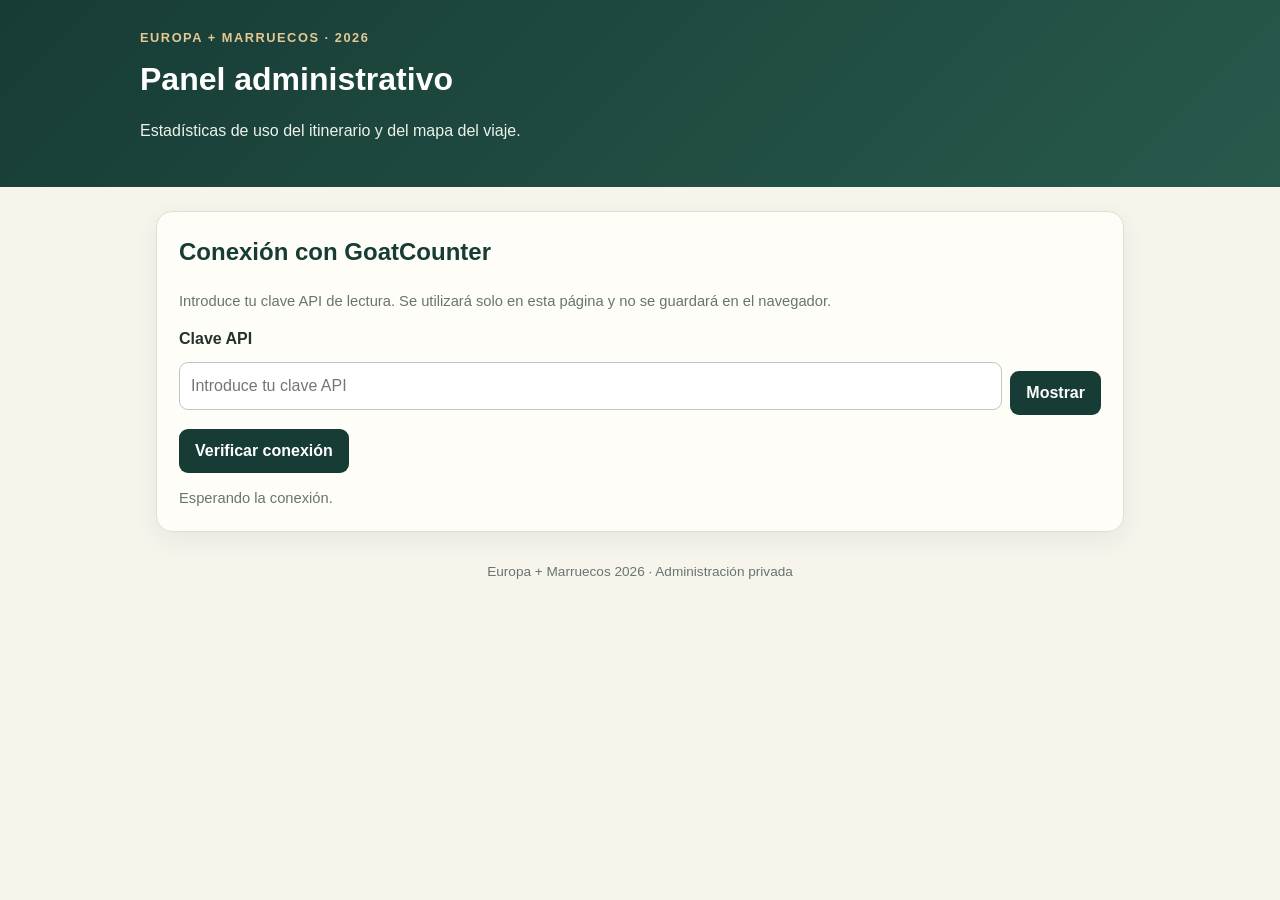
==== admin/index.html @ 9f94085e "Change API endpoint for page hits statistics" ====
<!DOCTYPE html>
<html lang="es">
<head>
  <meta charset="UTF-8">
  <meta name="viewport" content="width=device-width, initial-scale=1">
  <meta name="theme-color" content="#173c35">
  <title>Administración | Europa + Marruecos 2026</title>

  <style>
    :root {
      --green: #173c35;
      --green-light: #28594d;
      --cream: #f7f4ec;
      --paper: #fffdf8;
      --gold: #bd9656;
      --text: #25332e;
      --muted: #68756f;
      --border: #dedfd5;
    }

    * { box-sizing: border-box; }

    body {
      margin: 0;
      color: var(--text);
      background: var(--cream);
      font-family: Arial, Helvetica, sans-serif;
      line-height: 1.5;
    }

    header {
      padding: 28px 20px;
      color: white;
      background: linear-gradient(135deg, var(--green), var(--green-light));
    }

    header, main { width: 100%; }

    .header-inner, main {
      max-width: 1000px;
      margin: auto;
    }

    .eyebrow {
      color: #e3c995;
      font-size: .8rem;
      font-weight: bold;
      letter-spacing: .12em;
      text-transform: uppercase;
    }

    h1 { margin: 8px 0; }
    header p { color: #edf2ed; }

    main { padding: 24px 16px 44px; }

    .panel {
      margin-bottom: 20px;
      padding: 22px;
      background: var(--paper);
      border: 1px solid var(--border);
      border-radius: 16px;
      box-shadow: 0 8px 24px rgba(23,60,53,.07);
    }

    h2 { margin-top: 0; color: var(--green); }

    label {
      display: block;
      margin: 14px 0 6px;
      font-weight: bold;
    }

    input {
      width: 100%;
      min-height: 46px;
      padding: 11px;
      border: 1px solid #bdc9c0;
      border-radius: 9px;
      font: inherit;
    }

    button {
      min-height: 44px;
      margin-top: 14px;
      padding: 10px 16px;
      color: white;
      background: var(--green);
      border: 0;
      border-radius: 9px;
      font: inherit;
      font-weight: bold;
      cursor: pointer;
    }

    button:disabled { opacity: .6; cursor: wait; }

    .note, .status {
      color: var(--muted);
      font-size: .92rem;
    }

    .status { margin-top: 14px; overflow-wrap: anywhere; }

    .metrics {
      display: grid;
      grid-template-columns: repeat(auto-fit, minmax(180px, 1fr));
      gap: 14px;
      margin-top: 18px;
    }

    .metric {
      padding: 18px;
      background: #f2f5ef;
      border-radius: 12px;
    }

    .metric span { display: block; color: var(--muted); }
    .metric strong { display: block; margin-top: 8px; font-size: 1.8rem; }

    pre {
      padding: 14px;
      overflow: auto;
      background: #f2f5ef;
      border-radius: 10px;
      white-space: pre-wrap;
      overflow-wrap: anywhere;
    }

    .hidden { display: none; }

    footer {
      padding: 10px;
      color: var(--muted);
      text-align: center;
      font-size: .85rem;
    }

    .password-container {
  display: flex;
  gap: 8px;
  align-items: center;
}

.password-container input {
  flex: 1;
  min-width: 0;
}
    
  </style>
</head>

<body>
  <header>
    <div class="header-inner">
      <div class="eyebrow">Europa + Marruecos · 2026</div>
      <h1>Panel administrativo</h1>
      <p>Estadísticas de uso del itinerario y del mapa del viaje.</p>
    </div>
  </header>

  <main>
    <section class="panel">
      <h2>Conexión con GoatCounter</h2>
      <p class="note">
        Introduce tu clave API de lectura. Se utilizará solo en esta
        página y no se guardará en el navegador.
      </p>

      <form id="connectionForm">
  <label for="apiKey">Clave API</label>

  <div class="password-container">
    <input
      id="apiKey"
      type="password"
      autocomplete="off"
      required
      placeholder="Introduce tu clave API"
    >

    <button
      id="toggleApiKey"
      type="button"
    >
      Mostrar
    </button>
  </div>

  <button id="connectButton" type="submit">
    Verificar conexión
  </button>
</form>

      <div id="connectionStatus" class="status" role="status"
           aria-live="polite">Esperando la conexión.</div>
    </section>

    <section id="dashboard" class="panel hidden">
      <h2>Resumen de visitas</h2>
      <p class="note">
        Datos proporcionados por GoatCounter. Las cifras dependen
        del periodo consultado por la API.
      </p>

      <div class="metrics">
        <div class="metric">
          <span>Visitas registradas</span>
          <strong id="totalVisits">—</strong>
        </div>
        <div class="metric">
          <span>Páginas registradas</span>
          <strong id="pageCount">—</strong>
        </div>
      </div>

      <h2 style="margin-top:24px">Respuesta de la API</h2>
      <pre id="apiOutput">Los datos aparecerán tras verificar la conexión.</pre>
    </section>

    <footer>
      Europa + Marruecos 2026 · Administración privada
    </footer>
  </main>


<script>
(() => {
  const API = "https://ljcuenca.goatcounter.com/api/v0";

  const form = document.getElementById("connectionForm");
  const keyInput = document.getElementById("apiKey");
  const button = document.getElementById("connectButton");
  const toggleButton = document.getElementById("toggleApiKey");
  const status = document.getElementById("connectionStatus");
  const dashboard = document.getElementById("dashboard");
  const output = document.getElementById("apiOutput");

  // Mostrar u ocultar la clave API.
  toggleButton.addEventListener("click", () => {
    const mostrar = keyInput.type === "password";

    keyInput.type = mostrar ? "text" : "password";
    toggleButton.textContent = mostrar ? "Ocultar" : "Mostrar";
  });

  // Consultar la API de GoatCounter.
  async function apiGet(path, key) {
    const response = await fetch(API + path, {
      method: "GET",
      headers: {
        "Authorization": "Bearer " + key,
        "Accept": "application/json"
      },
      cache: "no-store"
    });

    const responseText = await response.text();

    if (!response.ok) {
      const error = new Error(
        "HTTP " + response.status + ": " +
        responseText.slice(0, 300)
      );
      error.status = response.status;
      throw error;
    }

    try {
      return JSON.parse(responseText);
    } catch {
      throw new Error("La API no devolvió JSON válido.");
    }
  }

  // Verificar conexión.
  form.addEventListener("submit", async (event) => {
    event.preventDefault();

    const key = keyInput.value.trim();
    if (!key) return;

    button.disabled = true;
    status.textContent = "Verificando clave y consultando datos...";
    dashboard.classList.add("hidden");

    try {
      await apiGet("/me", key);

      const total = await apiGet("/stats/total", key);
      const pages = await apiGet("/stats/hits", key);

      document.getElementById("totalVisits").textContent =
        Number.isFinite(total.total)
          ? total.total.toLocaleString("es-MX")
          : "Disponible en el detalle";

      const pageList = Array.isArray(pages.hits)
        ? pages.hits
        : Array.isArray(pages)
          ? pages
          : [];

      document.getElementById("pageCount").textContent =
        pageList.length.toLocaleString("es-MX");

      output.textContent = JSON.stringify(
        { total, pages },
        null,
        2
      );

      dashboard.classList.remove("hidden");
      status.textContent =
        "Conexión correcta. Estadísticas recibidas.";

      keyInput.value = "";
      keyInput.type = "password";
      toggleButton.textContent = "Mostrar";

    } catch (error) {
      console.error("Error de conexión con GoatCounter:", error);

      let message = error.message;

      if (error instanceof TypeError) {
        message =
          "No fue posible acceder a la API desde el navegador. " +
          "Puede ser un bloqueo CORS o un problema de red.";
      } else if (error.status === 401) {
        message = "Clave no válida o no enviada correctamente.";
      } else if (error.status === 403) {
        message = "La clave no tiene permiso para esta consulta.";
      }

      status.textContent =
        message + " Revisa el error y vuelve a intentarlo.";

      keyInput.value = "";
      keyInput.type = "password";
      toggleButton.textContent = "Mostrar";

    } finally {
      button.disabled = false;
    }
  });
})();
</script>
</body>
</html>
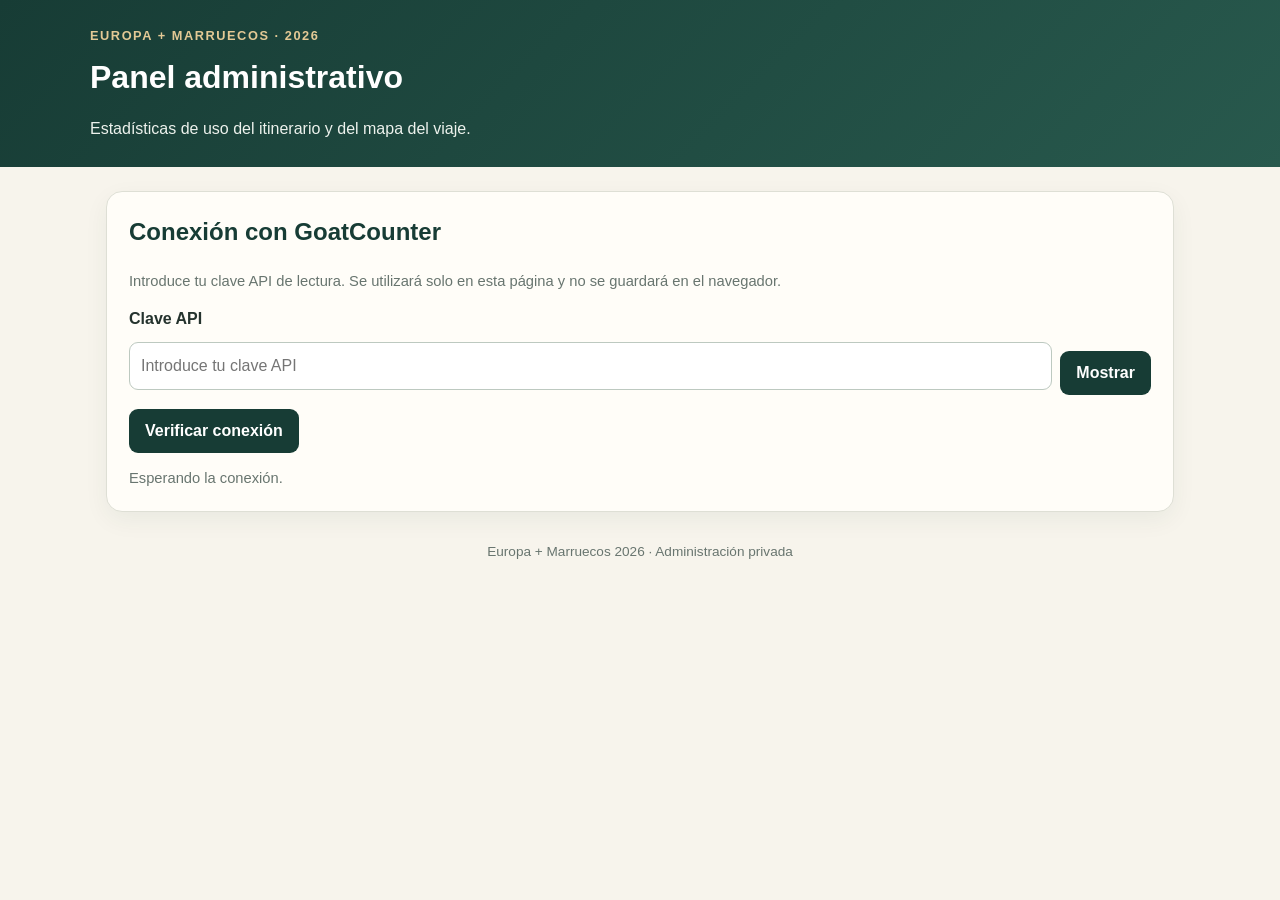
==== commit 8edfbbfb: "Add CSS and JS links to admin index.html" ====
--- a/admin/index.html
+++ b/admin/index.html
@@ -147,8 +147,47 @@
   flex: 1;
   min-width: 0;
 }
-    
+    .top-pages {
+  display: grid;
+  gap: 16px;
+  margin-top: 16px;
+}
+
+.page-item {
+  padding: 14px;
+  background: #f2f5ef;
+  border-radius: 10px;
+}
+
+.page-heading {
+  display: flex;
+  justify-content: space-between;
+  gap: 12px;
+  font-weight: bold;
+}
+
+.page-path {
+  margin-top: 4px;
+  color: var(--muted);
+  font-size: .85rem;
+  overflow-wrap: anywhere;
+}
+
+.page-bar {
+  height: 9px;
+  margin-top: 10px;
+  background: #dce4da;
+  border-radius: 20px;
+  overflow: hidden;
+}
+
+.page-bar-fill {
+  height: 100%;
+  background: var(--green-light);
+  border-radius: 20px;
+}
   </style>
+  <link rel="stylesheet" href="./css/admin.css">
 </head>
 
 <body>
@@ -198,27 +237,27 @@
     </section>
 
     <section id="dashboard" class="panel hidden">
-      <h2>Resumen de visitas</h2>
-      <p class="note">
-        Datos proporcionados por GoatCounter. Las cifras dependen
-        del periodo consultado por la API.
-      </p>
-
-      <div class="metrics">
-        <div class="metric">
-          <span>Visitas registradas</span>
-          <strong id="totalVisits">—</strong>
-        </div>
-        <div class="metric">
-          <span>Páginas registradas</span>
-          <strong id="pageCount">—</strong>
-        </div>
-      </div>
-
-      <h2 style="margin-top:24px">Respuesta de la API</h2>
-      <pre id="apiOutput">Los datos aparecerán tras verificar la conexión.</pre>
-    </section>
-
+  <h2>Resumen de visitas</h2>
+  <p class="note">Estadísticas de uso de Europa + Marruecos 2026.</p>
+
+  <div class="metrics">
+    <div class="metric">
+      <span>Visitantes registrados</span>
+      <strong id="totalVisits">—</strong>
+    </div>
+
+    <div class="metric">
+      <span>Páginas consultadas</span>
+      <strong id="pageCount">—</strong>
+    </div>
+  </div>
+
+  <h2 style="margin-top:28px">Páginas más consultadas</h2>
+  <div id="topPages" class="top-pages">
+    Esperando estadísticas...
+  </div>
+</section>
+    
     <footer>
       Europa + Marruecos 2026 · Administración privada
     </footer>
@@ -305,11 +344,55 @@
       document.getElementById("pageCount").textContent =
         pageList.length.toLocaleString("es-MX");
 
-      output.textContent = JSON.stringify(
-        { total, pages },
-        null,
-        2
-      );
+     const topPages = document.getElementById("topPages");
+
+topPages.replaceChildren();
+
+const sortedPages = [...pageList].sort(
+  (a, b) => (b.count || 0) - (a.count || 0)
+);
+
+const maxCount = Math.max(
+  1,
+  ...sortedPages.map(page => Number(page.count) || 0)
+);
+
+sortedPages.slice(0, 10).forEach(page => {
+  const item = document.createElement("div");
+  item.className = "page-item";
+
+  const heading = document.createElement("div");
+  heading.className = "page-heading";
+
+  const name = document.createElement("span");
+  name.textContent = page.title || page.path || "Página";
+
+  const count = document.createElement("span");
+  count.textContent = Number(page.count || 0).toLocaleString("es-MX");
+
+  heading.append(name, count);
+
+  const path = document.createElement("div");
+  path.className = "page-path";
+  path.textContent = page.path || "";
+
+  const bar = document.createElement("div");
+  bar.className = "page-bar";
+
+  const fill = document.createElement("div");
+  fill.className = "page-bar-fill";
+
+  fill.style.width =
+    Math.min(100, (Number(page.count || 0) / maxCount) * 100) + "%";
+
+  bar.appendChild(fill);
+  item.append(heading, path, bar);
+  topPages.appendChild(item);
+});
+
+if (sortedPages.length === 0) {
+  topPages.textContent = "Todavía no hay páginas registradas.";
+}
 
       dashboard.classList.remove("hidden");
       status.textContent =
@@ -347,5 +430,6 @@
   });
 })();
 </script>
+  <script src="./js/admin.js"></script>
 </body>
 </html>
--- a/admin/css/admin.css
+++ b/admin/css/admin.css
@@ -0,0 +1,320 @@
+
+:root {
+  --green: #173c35;
+  --green-light: #28594d;
+  --cream: #f7f4ec;
+  --paper: #fffdf8;
+  --gold: #bd9656;
+  --text: #25332e;
+  --muted: #68756f;
+  --border: #dedfd5;
+  --soft-green: #f2f5ef;
+}
+
+* {
+  box-sizing: border-box;
+}
+
+body {
+  margin: 0;
+  color: var(--text);
+  background: var(--cream);
+  font-family: Arial, Helvetica, sans-serif;
+  line-height: 1.5;
+}
+
+header {
+  padding: 26px 20px;
+  color: white;
+  background: linear-gradient(135deg, var(--green), var(--green-light));
+}
+
+.header-inner,
+main {
+  width: 100%;
+  max-width: 1100px;
+  margin: auto;
+}
+
+.eyebrow {
+  color: #e3c995;
+  font-size: .8rem;
+  font-weight: bold;
+  letter-spacing: .12em;
+  text-transform: uppercase;
+}
+
+h1 {
+  margin: 8px 0;
+}
+
+header p {
+  margin-bottom: 0;
+  color: #edf2ed;
+}
+
+main {
+  padding: 24px 16px 44px;
+}
+
+h2 {
+  margin-top: 0;
+  color: var(--green);
+}
+
+.panel {
+  margin-bottom: 20px;
+  padding: 22px;
+  background: var(--paper);
+  border: 1px solid var(--border);
+  border-radius: 16px;
+  box-shadow: 0 8px 24px rgba(23, 60, 53, .06);
+}
+
+.note,
+.status {
+  color: var(--muted);
+  font-size: .92rem;
+}
+
+.status {
+  margin-top: 14px;
+  overflow-wrap: anywhere;
+}
+
+label {
+  display: block;
+  margin: 14px 0 6px;
+  font-weight: bold;
+}
+
+input,
+select {
+  width: 100%;
+  min-height: 46px;
+  padding: 11px;
+  color: var(--text);
+  background: white;
+  border: 1px solid #bdc9c0;
+  border-radius: 9px;
+  font: inherit;
+}
+
+button {
+  min-height: 44px;
+  margin-top: 14px;
+  padding: 10px 16px;
+  color: white;
+  background: var(--green);
+  border: 0;
+  border-radius: 9px;
+  font: inherit;
+  font-weight: bold;
+  cursor: pointer;
+}
+
+button:hover {
+  background: var(--green-light);
+}
+
+button:disabled {
+  opacity: .6;
+  cursor: wait;
+}
+
+.password-container {
+  display: flex;
+  gap: 8px;
+  align-items: center;
+}
+
+.password-container input {
+  flex: 1;
+  min-width: 0;
+}
+
+.password-container button {
+  flex-shrink: 0;
+}
+
+.navigation {
+  display: flex;
+  flex-wrap: wrap;
+  gap: 9px;
+  margin-bottom: 22px;
+}
+
+.navigation a {
+  display: inline-block;
+  padding: 10px 14px;
+  color: var(--green);
+  background: var(--paper);
+  border: 1px solid var(--border);
+  border-radius: 9px;
+  text-decoration: none;
+  font-size: .92rem;
+  font-weight: bold;
+}
+
+.navigation a.active,
+.navigation a:hover {
+  color: white;
+  background: var(--green);
+  border-color: var(--green);
+}
+
+.metrics {
+  display: grid;
+  grid-template-columns: repeat(auto-fit, minmax(180px, 1fr));
+  gap: 14px;
+  margin-top: 18px;
+}
+
+.metric {
+  padding: 18px;
+  background: var(--soft-green);
+  border-radius: 12px;
+}
+
+.metric span {
+  display: block;
+  color: var(--muted);
+  font-size: .9rem;
+}
+
+.metric strong {
+  display: block;
+  margin-top: 8px;
+  color: var(--green);
+  font-size: 1.8rem;
+}
+
+.top-pages {
+  display: grid;
+  gap: 16px;
+  margin-top: 16px;
+}
+
+.page-item {
+  padding: 14px;
+  background: var(--soft-green);
+  border-radius: 10px;
+}
+
+.page-heading {
+  display: flex;
+  justify-content: space-between;
+  gap: 12px;
+  font-weight: bold;
+}
+
+.page-path {
+  margin-top: 4px;
+  color: var(--muted);
+  font-size: .85rem;
+  overflow-wrap: anywhere;
+}
+
+.page-bar {
+  height: 9px;
+  margin-top: 10px;
+  background: #dce4da;
+  border-radius: 20px;
+  overflow: hidden;
+}
+
+.page-bar-fill {
+  height: 100%;
+  background: var(--green-light);
+  border-radius: 20px;
+}
+
+.filters {
+  display: flex;
+  flex-wrap: wrap;
+  gap: 10px;
+  margin-top: 18px;
+}
+
+.filters button {
+  color: var(--green);
+  background: var(--soft-green);
+  border: 1px solid var(--border);
+}
+
+.filters button.active {
+  color: white;
+  background: var(--green);
+  border-color: var(--green);
+}
+
+.chart-placeholder,
+.map-placeholder {
+  display: flex;
+  min-height: 250px;
+  align-items: center;
+  justify-content: center;
+  padding: 24px;
+  color: var(--muted);
+  background: var(--soft-green);
+  border: 1px dashed #bdc9c0;
+  border-radius: 12px;
+  text-align: center;
+}
+
+.map-placeholder {
+  min-height: 360px;
+}
+
+.table-wrapper {
+  width: 100%;
+  overflow-x: auto;
+}
+
+table {
+  width: 100%;
+  border-collapse: collapse;
+  text-align: left;
+}
+
+th,
+td {
+  padding: 13px 12px;
+  border-bottom: 1px solid var(--border);
+}
+
+th {
+  color: var(--green);
+  background: var(--soft-green);
+}
+
+td:last-child,
+th:last-child {
+  text-align: right;
+}
+
+.hidden {
+  display: none !important;
+}
+
+footer {
+  padding: 10px;
+  color: var(--muted);
+  text-align: center;
+  font-size: .85rem;
+}
+
+@media (max-width: 600px) {
+  .panel {
+    padding: 17px;
+  }
+
+  .navigation a {
+    flex: 1 1 100%;
+    text-align: center;
+  }
+
+  .page-heading {
+    flex-wrap: wrap;
+  }
+}
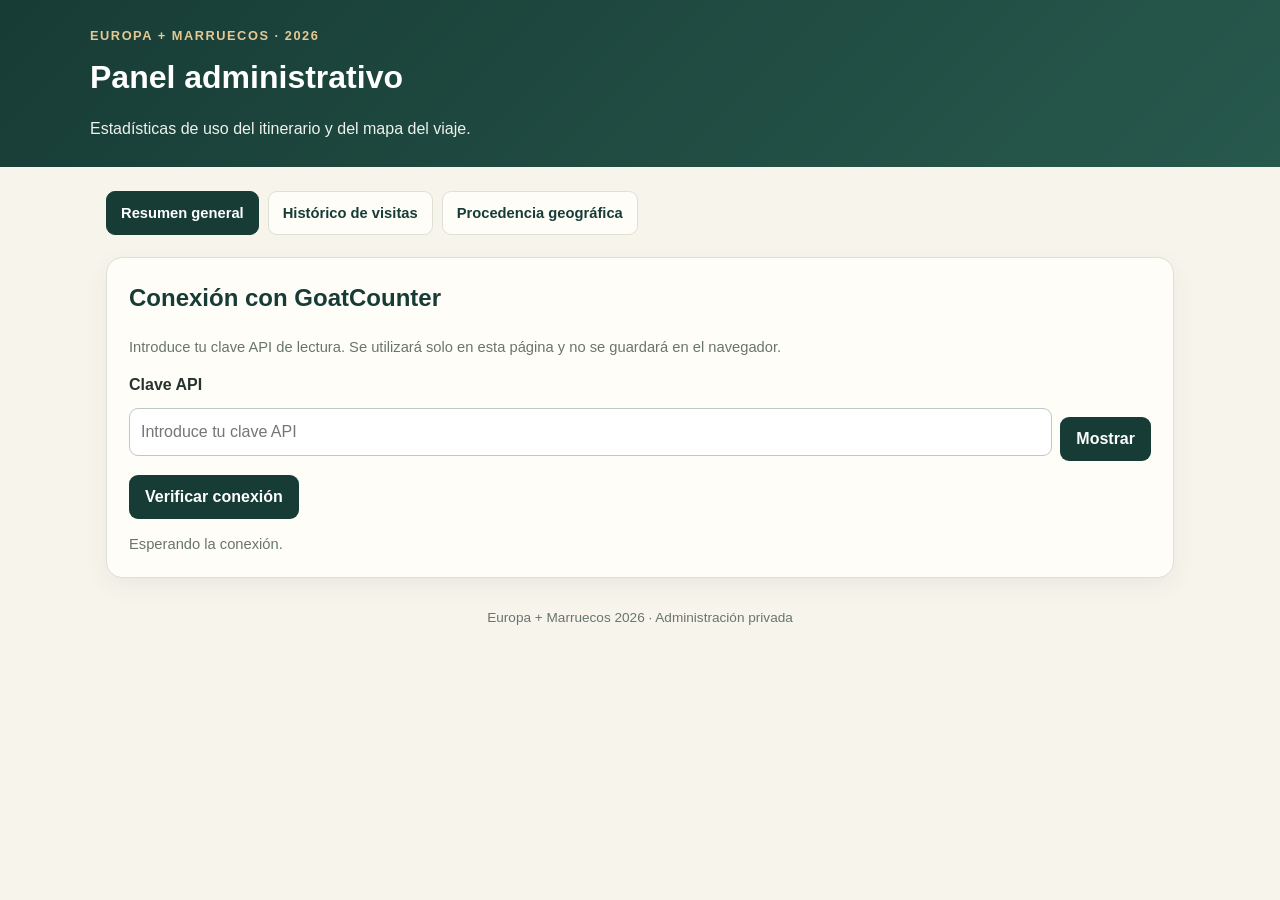
==== commit 259ce77f: "Add navigation menu to admin index page Added navigation links for administrative pages." ====
--- a/admin/index.html
+++ b/admin/index.html
@@ -200,6 +200,11 @@
   </header>
 
   <main>
+    <nav class="navigation" aria-label="Navegación administrativa">
+  <a href="./index.html">Resumen general</a>
+  <a href="./visitas.html">Histórico de visitas</a>
+  <a href="./mapa-visitas.html">Procedencia geográfica</a>
+</nav>
     <section class="panel">
       <h2>Conexión con GoatCounter</h2>
       <p class="note">
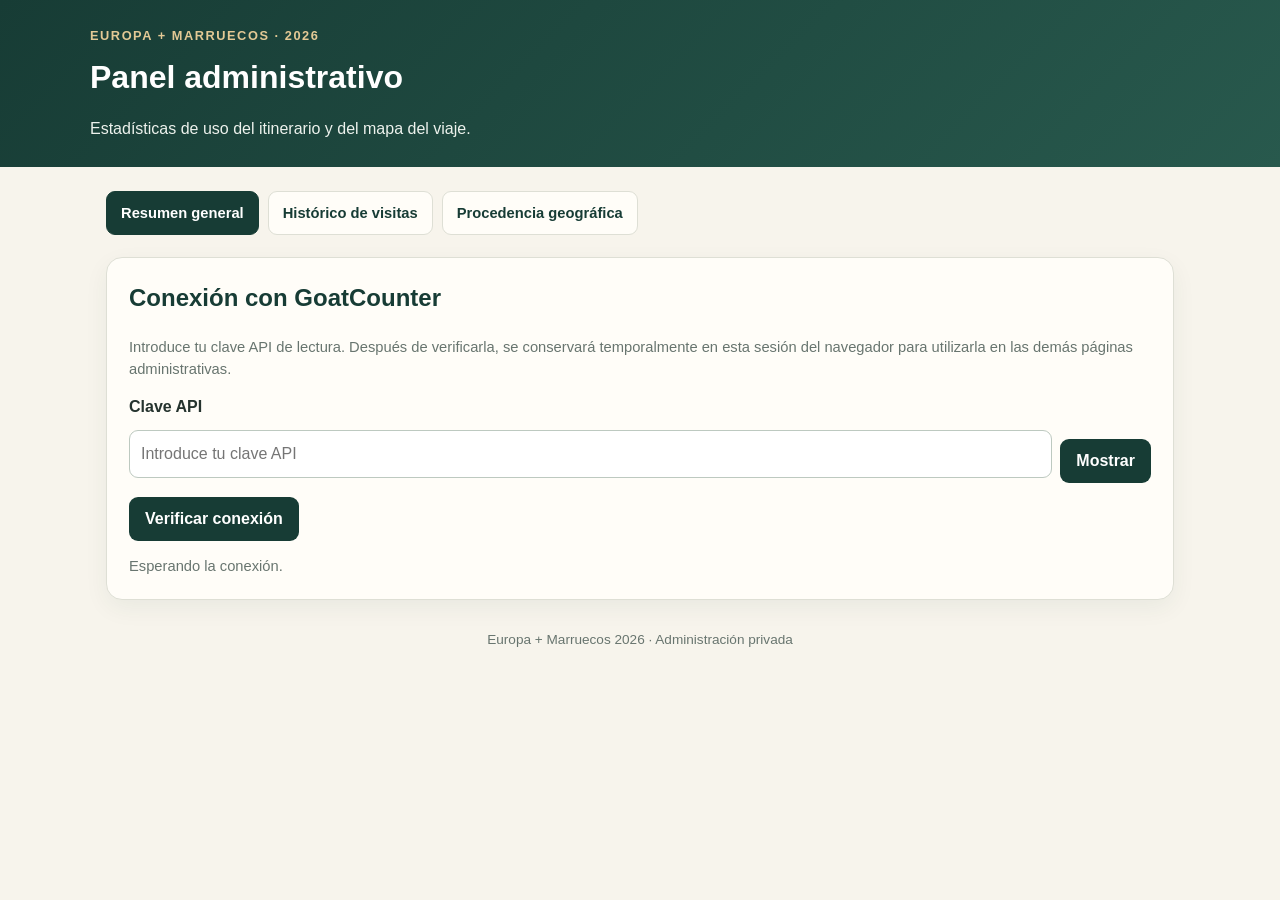
==== commit 0bf8e2da: "Refactor HTML and improve API connection handling" ====
--- a/admin/index.html
+++ b/admin/index.html
@@ -96,12 +96,20 @@
 
     button:disabled { opacity: .6; cursor: wait; }
 
+    .disconnect-button {
+      background: #68756f;
+      margin-left: 8px;
+    }
+
     .note, .status {
       color: var(--muted);
       font-size: .92rem;
     }
 
-    .status { margin-top: 14px; overflow-wrap: anywhere; }
+    .status {
+      margin-top: 14px;
+      overflow-wrap: anywhere;
+    }
 
     .metrics {
       display: grid;
@@ -138,55 +146,63 @@
     }
 
     .password-container {
-  display: flex;
-  gap: 8px;
-  align-items: center;
-}
-
-.password-container input {
-  flex: 1;
-  min-width: 0;
-}
+      display: flex;
+      gap: 8px;
+      align-items: center;
+    }
+
+    .password-container input {
+      flex: 1;
+      min-width: 0;
+    }
+
     .top-pages {
-  display: grid;
-  gap: 16px;
-  margin-top: 16px;
-}
-
-.page-item {
-  padding: 14px;
-  background: #f2f5ef;
-  border-radius: 10px;
-}
-
-.page-heading {
-  display: flex;
-  justify-content: space-between;
-  gap: 12px;
-  font-weight: bold;
-}
-
-.page-path {
-  margin-top: 4px;
-  color: var(--muted);
-  font-size: .85rem;
-  overflow-wrap: anywhere;
-}
-
-.page-bar {
-  height: 9px;
-  margin-top: 10px;
-  background: #dce4da;
-  border-radius: 20px;
-  overflow: hidden;
-}
-
-.page-bar-fill {
-  height: 100%;
-  background: var(--green-light);
-  border-radius: 20px;
-}
+      display: grid;
+      gap: 16px;
+      margin-top: 16px;
+    }
+
+    .page-item {
+      padding: 14px;
+      background: #f2f5ef;
+      border-radius: 10px;
+    }
+
+    .page-heading {
+      display: flex;
+      justify-content: space-between;
+      gap: 12px;
+      font-weight: bold;
+    }
+
+    .page-path {
+      margin-top: 4px;
+      color: var(--muted);
+      font-size: .85rem;
+      overflow-wrap: anywhere;
+    }
+
+    .page-bar {
+      height: 9px;
+      margin-top: 10px;
+      background: #dce4da;
+      border-radius: 20px;
+      overflow: hidden;
+    }
+
+    .page-bar-fill {
+      height: 100%;
+      background: var(--green-light);
+      border-radius: 20px;
+    }
+
+    @media (max-width: 520px) {
+      .disconnect-button {
+        margin-left: 0;
+      }
+    }
   </style>
+
   <link rel="stylesheet" href="./css/admin.css">
 </head>
 
@@ -200,138 +216,157 @@
   </header>
 
   <main>
+
     <nav class="navigation" aria-label="Navegación administrativa">
-  <a href="./index.html">Resumen general</a>
-  <a href="./visitas.html">Histórico de visitas</a>
-  <a href="./mapa-visitas.html">Procedencia geográfica</a>
-</nav>
+      <a href="./index.html">Resumen general</a>
+      <a href="./visitas.html">Histórico de visitas</a>
+      <a href="./mapa-visitas.html">Procedencia geográfica</a>
+    </nav>
+
     <section class="panel">
       <h2>Conexión con GoatCounter</h2>
+
       <p class="note">
-        Introduce tu clave API de lectura. Se utilizará solo en esta
-        página y no se guardará en el navegador.
+        Introduce tu clave API de lectura. Después de verificarla,
+        se conservará temporalmente en esta sesión del navegador
+        para utilizarla en las demás páginas administrativas.
       </p>
 
       <form id="connectionForm">
-  <label for="apiKey">Clave API</label>
-
-  <div class="password-container">
-    <input
-      id="apiKey"
-      type="password"
-      autocomplete="off"
-      required
-      placeholder="Introduce tu clave API"
-    >
-
-    <button
-      id="toggleApiKey"
-      type="button"
-    >
-      Mostrar
-    </button>
-  </div>
-
-  <button id="connectButton" type="submit">
-    Verificar conexión
-  </button>
-</form>
-
-      <div id="connectionStatus" class="status" role="status"
-           aria-live="polite">Esperando la conexión.</div>
+
+        <label for="apiKey">Clave API</label>
+
+        <div class="password-container">
+          <input
+            id="apiKey"
+            type="password"
+            autocomplete="off"
+            required
+            placeholder="Introduce tu clave API"
+          >
+
+          <button id="toggleApiKey" type="button">
+            Mostrar
+          </button>
+        </div>
+
+        <button id="connectButton" type="submit">
+          Verificar conexión
+        </button>
+
+        <button
+          id="disconnectButton"
+          class="disconnect-button hidden"
+          type="button"
+        >
+          Desconectar
+        </button>
+
+      </form>
+
+      <div
+        id="connectionStatus"
+        class="status"
+        role="status"
+        aria-live="polite"
+      >
+        Esperando la conexión.
+      </div>
     </section>
 
     <section id="dashboard" class="panel hidden">
-  <h2>Resumen de visitas</h2>
-  <p class="note">Estadísticas de uso de Europa + Marruecos 2026.</p>
-
-  <div class="metrics">
-    <div class="metric">
-      <span>Visitantes registrados</span>
-      <strong id="totalVisits">—</strong>
-    </div>
-
-    <div class="metric">
-      <span>Páginas consultadas</span>
-      <strong id="pageCount">—</strong>
-    </div>
-  </div>
-
-  <h2 style="margin-top:28px">Páginas más consultadas</h2>
-  <div id="topPages" class="top-pages">
-    Esperando estadísticas...
-  </div>
-</section>
-    
+
+      <h2>Resumen de visitas</h2>
+
+      <p class="note">
+        Estadísticas de uso de Europa + Marruecos 2026.
+      </p>
+
+      <div class="metrics">
+
+        <div class="metric">
+          <span>Visitantes registrados</span>
+          <strong id="totalVisits">—</strong>
+        </div>
+
+        <div class="metric">
+          <span>Páginas consultadas</span>
+          <strong id="pageCount">—</strong>
+        </div>
+
+      </div>
+
+      <h2 style="margin-top:28px">
+        Páginas más consultadas
+      </h2>
+
+      <div id="topPages" class="top-pages">
+        Esperando estadísticas...
+      </div>
+
+    </section>
+
     <footer>
       Europa + Marruecos 2026 · Administración privada
     </footer>
+
   </main>
 
-
-<script>
-(() => {
-  const API = "https://ljcuenca.goatcounter.com/api/v0";
-
-  const form = document.getElementById("connectionForm");
-  const keyInput = document.getElementById("apiKey");
-  const button = document.getElementById("connectButton");
-  const toggleButton = document.getElementById("toggleApiKey");
-  const status = document.getElementById("connectionStatus");
-  const dashboard = document.getElementById("dashboard");
-  const output = document.getElementById("apiOutput");
-
-  // Mostrar u ocultar la clave API.
-  toggleButton.addEventListener("click", () => {
-    const mostrar = keyInput.type === "password";
-
-    keyInput.type = mostrar ? "text" : "password";
-    toggleButton.textContent = mostrar ? "Ocultar" : "Mostrar";
-  });
-
-  // Consultar la API de GoatCounter.
-  async function apiGet(path, key) {
-    const response = await fetch(API + path, {
-      method: "GET",
-      headers: {
-        "Authorization": "Bearer " + key,
-        "Accept": "application/json"
-      },
-      cache: "no-store"
+  <script>
+  (() => {
+    "use strict";
+
+    const API = "https://ljcuenca.goatcounter.com/api/v0";
+    const SESSION_KEY = "europaMarruecosGoatCounterToken";
+
+    const form = document.getElementById("connectionForm");
+    const keyInput = document.getElementById("apiKey");
+    const button = document.getElementById("connectButton");
+    const toggleButton = document.getElementById("toggleApiKey");
+    const disconnectButton = document.getElementById("disconnectButton");
+    const status = document.getElementById("connectionStatus");
+    const dashboard = document.getElementById("dashboard");
+
+    // Mostrar u ocultar la clave API.
+    toggleButton.addEventListener("click", () => {
+      const mostrar = keyInput.type === "password";
+
+      keyInput.type = mostrar ? "text" : "password";
+      toggleButton.textContent = mostrar ? "Ocultar" : "Mostrar";
     });
 
-    const responseText = await response.text();
-
-    if (!response.ok) {
-      const error = new Error(
-        "HTTP " + response.status + ": " +
-        responseText.slice(0, 300)
-      );
-      error.status = response.status;
-      throw error;
-    }
-
-    try {
-      return JSON.parse(responseText);
-    } catch {
-      throw new Error("La API no devolvió JSON válido.");
-    }
-  }
-
-  // Verificar conexión.
-  form.addEventListener("submit", async (event) => {
-    event.preventDefault();
-
-    const key = keyInput.value.trim();
-    if (!key) return;
-
-    button.disabled = true;
-    status.textContent = "Verificando clave y consultando datos...";
-    dashboard.classList.add("hidden");
-
-    try {
-      await apiGet("/me", key);
-
+    // Consultar la API de GoatCounter.
+    async function apiGet(path, key) {
+      const response = await fetch(API + path, {
+        method: "GET",
+        headers: {
+          "Authorization": "Bearer " + key,
+          "Accept": "application/json"
+        },
+        cache: "no-store"
+      });
+
+      const responseText = await response.text();
+
+      if (!response.ok) {
+        const error = new Error(
+          "HTTP " + response.status + ": " +
+          responseText.slice(0, 300)
+        );
+
+        error.status = response.status;
+        throw error;
+      }
+
+      try {
+        return JSON.parse(responseText);
+      } catch {
+        throw new Error("La API no devolvió JSON válido.");
+      }
+    }
+
+    // Consultar estadísticas y actualizar el panel.
+    async function loadDashboard(key) {
       const total = await apiGet("/stats/total", key);
       const pages = await apiGet("/stats/hits", key);
 
@@ -349,67 +384,74 @@
       document.getElementById("pageCount").textContent =
         pageList.length.toLocaleString("es-MX");
 
-     const topPages = document.getElementById("topPages");
-
-topPages.replaceChildren();
-
-const sortedPages = [...pageList].sort(
-  (a, b) => (b.count || 0) - (a.count || 0)
-);
-
-const maxCount = Math.max(
-  1,
-  ...sortedPages.map(page => Number(page.count) || 0)
-);
-
-sortedPages.slice(0, 10).forEach(page => {
-  const item = document.createElement("div");
-  item.className = "page-item";
-
-  const heading = document.createElement("div");
-  heading.className = "page-heading";
-
-  const name = document.createElement("span");
-  name.textContent = page.title || page.path || "Página";
-
-  const count = document.createElement("span");
-  count.textContent = Number(page.count || 0).toLocaleString("es-MX");
-
-  heading.append(name, count);
-
-  const path = document.createElement("div");
-  path.className = "page-path";
-  path.textContent = page.path || "";
-
-  const bar = document.createElement("div");
-  bar.className = "page-bar";
-
-  const fill = document.createElement("div");
-  fill.className = "page-bar-fill";
-
-  fill.style.width =
-    Math.min(100, (Number(page.count || 0) / maxCount) * 100) + "%";
-
-  bar.appendChild(fill);
-  item.append(heading, path, bar);
-  topPages.appendChild(item);
-});
-
-if (sortedPages.length === 0) {
-  topPages.textContent = "Todavía no hay páginas registradas.";
-}
+      const topPages = document.getElementById("topPages");
+
+      topPages.replaceChildren();
+
+      const sortedPages = [...pageList].sort(
+        (a, b) => (b.count || 0) - (a.count || 0)
+      );
+
+      const maxCount = Math.max(
+        1,
+        ...sortedPages.map(page => Number(page.count) || 0)
+      );
+
+      sortedPages.slice(0, 10).forEach(page => {
+        const item = document.createElement("div");
+        item.className = "page-item";
+
+        const heading = document.createElement("div");
+        heading.className = "page-heading";
+
+        const name = document.createElement("span");
+        name.textContent = page.title || page.path || "Página";
+
+        const count = document.createElement("span");
+        count.textContent =
+          Number(page.count || 0).toLocaleString("es-MX");
+
+        heading.append(name, count);
+
+        const path = document.createElement("div");
+        path.className = "page-path";
+        path.textContent = page.path || "";
+
+        const bar = document.createElement("div");
+        bar.className = "page-bar";
+
+        const fill = document.createElement("div");
+        fill.className = "page-bar-fill";
+
+        fill.style.width =
+          Math.min(
+            100,
+            (Number(page.count || 0) / maxCount) * 100
+          ) + "%";
+
+        bar.appendChild(fill);
+        item.append(heading, path, bar);
+        topPages.appendChild(item);
+      });
+
+      if (sortedPages.length === 0) {
+        topPages.textContent =
+          "Todavía no hay páginas registradas.";
+      }
 
       dashboard.classList.remove("hidden");
-      status.textContent =
-        "Conexión correcta. Estadísticas recibidas.";
-
+    }
+
+    // Mostrar la interfaz de sesión activa.
+    function showConnectedState() {
+      disconnectButton.classList.remove("hidden");
       keyInput.value = "";
       keyInput.type = "password";
       toggleButton.textContent = "Mostrar";
-
-    } catch (error) {
-      console.error("Error de conexión con GoatCounter:", error);
-
+    }
+
+    // Mostrar errores de conexión.
+    function showError(error) {
       let message = error.message;
 
       if (error instanceof TypeError) {
@@ -420,21 +462,127 @@
         message = "Clave no válida o no enviada correctamente.";
       } else if (error.status === 403) {
         message = "La clave no tiene permiso para esta consulta.";
+      } else if (error.status === 429) {
+        message =
+          "Se alcanzó el límite temporal de consultas. " +
+          "Espera unos segundos e inténtalo nuevamente.";
       }
 
       status.textContent =
         message + " Revisa el error y vuelve a intentarlo.";
+    }
+
+    // Verificar conexión y guardar la clave temporalmente.
+    form.addEventListener("submit", async (event) => {
+      event.preventDefault();
+
+      const key = keyInput.value.trim();
+
+      if (!key) return;
+
+      button.disabled = true;
+      status.textContent =
+        "Verificando clave y consultando datos...";
+
+      dashboard.classList.add("hidden");
+
+      try {
+        await apiGet("/me", key);
+
+        await loadDashboard(key);
+
+        // Guardar solamente después de verificar la conexión.
+        sessionStorage.setItem(SESSION_KEY, key);
+
+        showConnectedState();
+
+        status.textContent =
+          "Conexión correcta. Sesión activa. " +
+          "Puedes consultar las demás páginas administrativas.";
+
+      } catch (error) {
+        console.error("Error de conexión con GoatCounter:", error);
+
+        sessionStorage.removeItem(SESSION_KEY);
+
+        showError(error);
+
+        keyInput.value = "";
+        keyInput.type = "password";
+        toggleButton.textContent = "Mostrar";
+
+      } finally {
+        button.disabled = false;
+      }
+    });
+
+    // Desconectar y eliminar la clave de la sesión.
+    disconnectButton.addEventListener("click", () => {
+      sessionStorage.removeItem(SESSION_KEY);
+
+      dashboard.classList.add("hidden");
+      disconnectButton.classList.add("hidden");
 
       keyInput.value = "";
       keyInput.type = "password";
       toggleButton.textContent = "Mostrar";
 
-    } finally {
-      button.disabled = false;
-    }
-  });
-})();
-</script>
+      status.textContent =
+        "Sesión cerrada. La clave API se eliminó de esta sesión.";
+
+    });
+
+    // Recuperar automáticamente una sesión existente.
+    async function restoreSession() {
+      let savedKey;
+
+      try {
+        savedKey = sessionStorage.getItem(SESSION_KEY);
+      } catch {
+        status.textContent =
+          "El navegador no permitió acceder al almacenamiento de sesión.";
+        return;
+      }
+
+      if (!savedKey) return;
+
+      button.disabled = true;
+      status.textContent =
+        "Recuperando sesión y consultando estadísticas...";
+
+      try {
+        await apiGet("/me", savedKey);
+
+        await loadDashboard(savedKey);
+
+        showConnectedState();
+
+        status.textContent =
+          "Sesión recuperada correctamente. " +
+          "Puedes consultar las demás páginas administrativas.";
+
+      } catch (error) {
+        console.error("No se pudo recuperar la sesión:", error);
+
+        sessionStorage.removeItem(SESSION_KEY);
+
+        dashboard.classList.add("hidden");
+        disconnectButton.classList.add("hidden");
+
+        showError(error);
+
+      } finally {
+        button.disabled = false;
+      }
+    }
+
+    // Iniciar la página.
+    restoreSession();
+
+  })();
+  </script>
+
   <script src="./js/admin.js"></script>
+
 </body>
 </html>
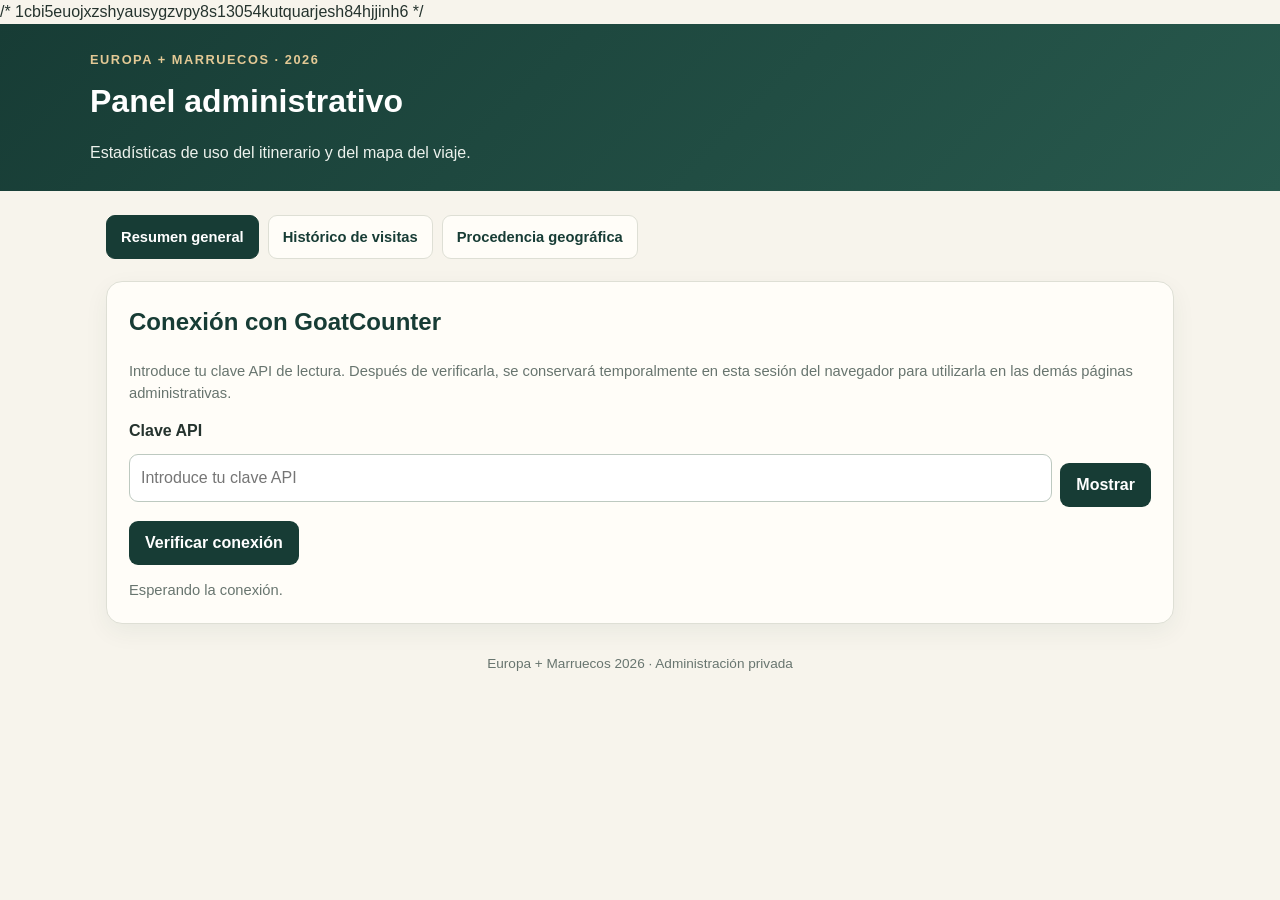
==== commit 947ce9fa: "Remove comment from admin/index.html Removed a comment from the HTML file." ====
--- a/admin/index.html
+++ b/admin/index.html
@@ -6,7 +6,7 @@
   <meta name="viewport" content="width=device-width, initial-scale=1">
   <meta name="theme-color" content="#173c35">
   <title>Administración | Europa + Marruecos 2026</title>
-
+/* 1cbi5euojxzshyausygzvpy8s13054kutquarjesh84hjjinh6 */
   <style>
     :root {
       --green: #173c35;
